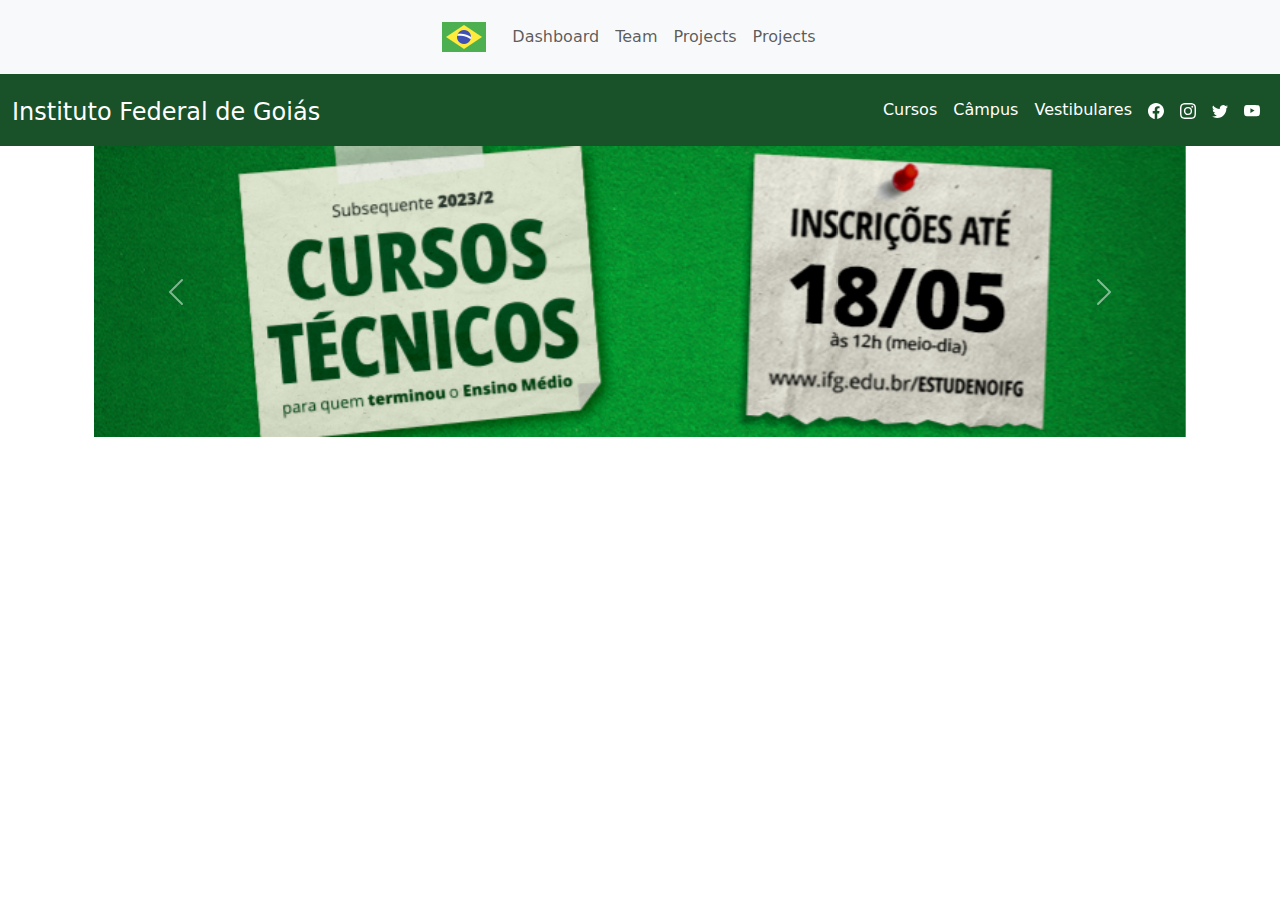
==== index.html @ 383c4b11 "Última versão em sala (08 mai 2023)" ====
<!DOCTYPE html>
<html lang="pt-br">
<head>
    <meta charset="UTF-8">
    <meta http-equiv="X-UA-Compatible" content="IE=edge">
    <meta name="viewport" content="width=device-width, initial-scale=1.0">
    <link rel="stylesheet" href="css/bootstrap.min.css">
    <link rel="stylesheet" href="css/style.css">
    <link rel="icon" href="img/image1.jfif">
    <title>Instituto Federal de Goiás</title>
</head>
<body>
   <header >
   <!-- Navbar -->
<nav class="navbar navbar-expand-lg navbar-light bg-light">
  <!-- Container wrapper -->
  <div class="container-fluid">
    <!-- Toggle button -->
    <button
      class="navbar-toggler"
      type="button"
      data-mdb-toggle="collapse"
      data-mdb-target="#navbarSupportedContent"
      aria-controls="navbarSupportedContent"
      aria-expanded="false"
      aria-label="Toggle navigation"
    >
      <i class="fas fa-bars"></i>
    </button>
    <div class="collapse navbar-collapse justify-content-center" id="navbarSupportedContent">
      <a class="navbar-brand mt-2 mt-lg-0" href="">
        <img
          src="img/brazil.png"
          alt="Bandeira do Brasil"
          loading="lazy"
        />
      </a>
      <ul class="navbar-nav mb-2 mb-lg-0">
        <li class="nav-item">
          <a class="nav-link" href="#">Dashboard</a>
        </li>
        <li class="nav-item">
          <a class="nav-link" href="#">Team</a>
        </li>
        <li class="nav-item">
          <a class="nav-link" href="#">Projects</a>
        </li>
      </li>
      <li class="nav-item">
        <a class="nav-link" href="#">Projects</a>
      </li>
      </ul>
    </div>
    <div class="d-flex align-items-center">
      <a class="text-reset me-3" href="#">
        <i class="fas fa-shopping-cart"></i>
      </a>
    </div>
  </div>
</nav>

<nav class="navbar navbar-expand-sm" style="background: #195128;">
        <div class="container-fluid">
            <h1>
                <a class="navbar-brand fs-4 fw-medium text-white" href="">Instituto Federal de Goiás</a>
            </h1>
         
          <button class="navbar-toggler" type="button" data-bs-toggle="collapse" data-bs-target="#navbarNav" aria-controls="navbarNav" aria-expanded="false" aria-label="Toggle navigation">
            <span class="navbar-toggler-icon"></span>
          </button>
          <div class="collapse navbar-collapse d-flex flex-row-reverse" id="navbarNav">
            <ul class="navbar-nav">
              <li class="nav-item">
                <a class="nav-link active text-white" aria-current="page" href="pages/cursos.html">Cursos</a>
              </li>
              <li class="nav-item">
                <a class="nav-link text-white" href="pages/campus.html">Câmpus</a>
              </li>
              <li class="nav-item">
                <a class="nav-link text-white" href="pages/vestibulares.html">Vestibulares</a>
              </li>
              <li class="nav-item">
                <a class="nav-link" href="#"><svg xmlns="http://www.w3.org/2000/svg" width="16" height="16" fill="currentColor" class="bi bi-facebook text-white" viewBox="0 0 16 16">
                    <path d="M16 8.049c0-4.446-3.582-8.05-8-8.05C3.58 0-.002 3.603-.002 8.05c0 4.017 2.926 7.347 6.75 7.951v-5.625h-2.03V8.05H6.75V6.275c0-2.017 1.195-3.131 3.022-3.131.876 0 1.791.157 1.791.157v1.98h-1.009c-.993 0-1.303.621-1.303 1.258v1.51h2.218l-.354 2.326H9.25V16c3.824-.604 6.75-3.934 6.75-7.951z"/>
                  </svg></a>
              </li>
              <li class="nav-item">
                <a class="nav-link" href="#"><svg xmlns="http://www.w3.org/2000/svg" width="16" height="16" fill="currentColor" class="bi bi-instagram text-white" viewBox="0 0 16 16">
                    <path d="M8 0C5.829 0 5.556.01 4.703.048 3.85.088 3.269.222 2.76.42a3.917 3.917 0 0 0-1.417.923A3.927 3.927 0 0 0 .42 2.76C.222 3.268.087 3.85.048 4.7.01 5.555 0 5.827 0 8.001c0 2.172.01 2.444.048 3.297.04.852.174 1.433.372 1.942.205.526.478.972.923 1.417.444.445.89.719 1.416.923.51.198 1.09.333 1.942.372C5.555 15.99 5.827 16 8 16s2.444-.01 3.298-.048c.851-.04 1.434-.174 1.943-.372a3.916 3.916 0 0 0 1.416-.923c.445-.445.718-.891.923-1.417.197-.509.332-1.09.372-1.942C15.99 10.445 16 10.173 16 8s-.01-2.445-.048-3.299c-.04-.851-.175-1.433-.372-1.941a3.926 3.926 0 0 0-.923-1.417A3.911 3.911 0 0 0 13.24.42c-.51-.198-1.092-.333-1.943-.372C10.443.01 10.172 0 7.998 0h.003zm-.717 1.442h.718c2.136 0 2.389.007 3.232.046.78.035 1.204.166 1.486.275.373.145.64.319.92.599.28.28.453.546.598.92.11.281.24.705.275 1.485.039.843.047 1.096.047 3.231s-.008 2.389-.047 3.232c-.035.78-.166 1.203-.275 1.485a2.47 2.47 0 0 1-.599.919c-.28.28-.546.453-.92.598-.28.11-.704.24-1.485.276-.843.038-1.096.047-3.232.047s-2.39-.009-3.233-.047c-.78-.036-1.203-.166-1.485-.276a2.478 2.478 0 0 1-.92-.598 2.48 2.48 0 0 1-.6-.92c-.109-.281-.24-.705-.275-1.485-.038-.843-.046-1.096-.046-3.233 0-2.136.008-2.388.046-3.231.036-.78.166-1.204.276-1.486.145-.373.319-.64.599-.92.28-.28.546-.453.92-.598.282-.11.705-.24 1.485-.276.738-.034 1.024-.044 2.515-.045v.002zm4.988 1.328a.96.96 0 1 0 0 1.92.96.96 0 0 0 0-1.92zm-4.27 1.122a4.109 4.109 0 1 0 0 8.217 4.109 4.109 0 0 0 0-8.217zm0 1.441a2.667 2.667 0 1 1 0 5.334 2.667 2.667 0 0 1 0-5.334z"/>
                  </svg></a>
              </li>
              <li class="nav-item">
                <a class="nav-link" href="#"><svg xmlns="http://www.w3.org/2000/svg" width="16" height="16" fill="currentColor" class="bi bi-twitter text-white" viewBox="0 0 16 16">
                    <path d="M5.026 15c6.038 0 9.341-5.003 9.341-9.334 0-.14 0-.282-.006-.422A6.685 6.685 0 0 0 16 3.542a6.658 6.658 0 0 1-1.889.518 3.301 3.301 0 0 0 1.447-1.817 6.533 6.533 0 0 1-2.087.793A3.286 3.286 0 0 0 7.875 6.03a9.325 9.325 0 0 1-6.767-3.429 3.289 3.289 0 0 0 1.018 4.382A3.323 3.323 0 0 1 .64 6.575v.045a3.288 3.288 0 0 0 2.632 3.218 3.203 3.203 0 0 1-.865.115 3.23 3.23 0 0 1-.614-.057 3.283 3.283 0 0 0 3.067 2.277A6.588 6.588 0 0 1 .78 13.58a6.32 6.32 0 0 1-.78-.045A9.344 9.344 0 0 0 5.026 15z"/>
                  </svg></a>
              </li>
              <li class="nav-item">
                <a class="nav-link" href="#"><svg xmlns="http://www.w3.org/2000/svg" width="16" height="16" fill="currentColor" class="bi bi-youtube text-white" viewBox="0 0 16 16">
                    <path d="M8.051 1.999h.089c.822.003 4.987.033 6.11.335a2.01 2.01 0 0 1 1.415 1.42c.101.38.172.883.22 1.402l.01.104.022.26.008.104c.065.914.073 1.77.074 1.957v.075c-.001.194-.01 1.108-.082 2.06l-.008.105-.009.104c-.05.572-.124 1.14-.235 1.558a2.007 2.007 0 0 1-1.415 1.42c-1.16.312-5.569.334-6.18.335h-.142c-.309 0-1.587-.006-2.927-.052l-.17-.006-.087-.004-.171-.007-.171-.007c-1.11-.049-2.167-.128-2.654-.26a2.007 2.007 0 0 1-1.415-1.419c-.111-.417-.185-.986-.235-1.558L.09 9.82l-.008-.104A31.4 31.4 0 0 1 0 7.68v-.123c.002-.215.01-.958.064-1.778l.007-.103.003-.052.008-.104.022-.26.01-.104c.048-.519.119-1.023.22-1.402a2.007 2.007 0 0 1 1.415-1.42c.487-.13 1.544-.21 2.654-.26l.17-.007.172-.006.086-.003.171-.007A99.788 99.788 0 0 1 7.858 2h.193zM6.4 5.209v4.818l4.157-2.408L6.4 5.209z"/>
                  </svg></a>
              </li>
            </ul>
          </div>
        </div>
      </nav>
   </header>

   <main class="container-fluid d-flex justify-content-center align-items-center">
    <div class="row container">
        <div class="col">
            <div id="carouselExample" class="carousel slide">
                <div class="carousel-inner">
                  <div class="carousel-item active">
                    <img src="img/carrossel1.png" class="d-block w-100" alt="...">
                  </div>
                  <div class="carousel-item">
                    <img src="img/carrossel2.png" class="d-block w-100" alt="...">
                  </div>
                  <div class="carousel-item">
                    <img src="img/carrossel3.png" class="d-block w-100" alt="...">
                  </div>
                  <div class="carousel-item">
                    <img src="img/carrossel4.png" class="d-block w-100" alt="...">
                  </div>
                </div>
                <button class="carousel-control-prev" type="button" data-bs-target="#carouselExample" data-bs-slide="prev">
                  <span class="carousel-control-prev-icon" aria-hidden="true"></span>
                  <span class="visually-hidden">Previous</span>
                </button>
                <button class="carousel-control-next" type="button" data-bs-target="#carouselExample" data-bs-slide="next">
                  <span class="carousel-control-next-icon" aria-hidden="true"></span>
                  <span class="visually-hidden">Next</span>
                </button>
              </div>
        </div>
    </div>
    <div>
      
    </div>
   
   </main>

    <script src="js/bootstrap.bundle.min.js"></script>
</body>
</html>
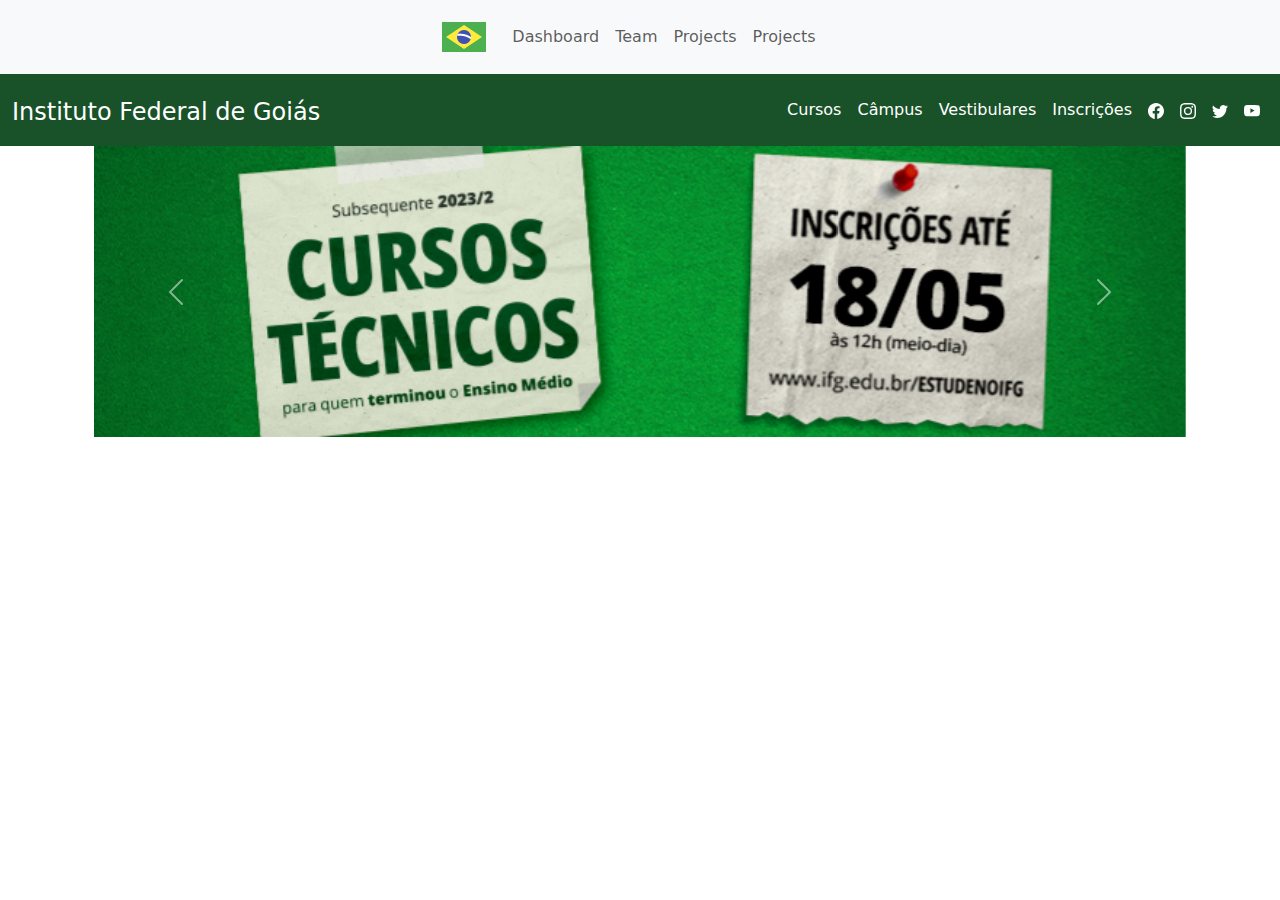
==== commit af73c4fa: "Adição de página de inscrição" ====
--- a/index.html
+++ b/index.html
@@ -80,6 +80,9 @@
                 <a class="nav-link text-white" href="pages/vestibulares.html">Vestibulares</a>
               </li>
               <li class="nav-item">
+                <a class="nav-link text-white" href="pages/inscricoes.html">Inscrições</a>
+              </li>
+              <li class="nav-item">
                 <a class="nav-link" href="#"><svg xmlns="http://www.w3.org/2000/svg" width="16" height="16" fill="currentColor" class="bi bi-facebook text-white" viewBox="0 0 16 16">
                     <path d="M16 8.049c0-4.446-3.582-8.05-8-8.05C3.58 0-.002 3.603-.002 8.05c0 4.017 2.926 7.347 6.75 7.951v-5.625h-2.03V8.05H6.75V6.275c0-2.017 1.195-3.131 3.022-3.131.876 0 1.791.157 1.791.157v1.98h-1.009c-.993 0-1.303.621-1.303 1.258v1.51h2.218l-.354 2.326H9.25V16c3.824-.604 6.75-3.934 6.75-7.951z"/>
                   </svg></a>
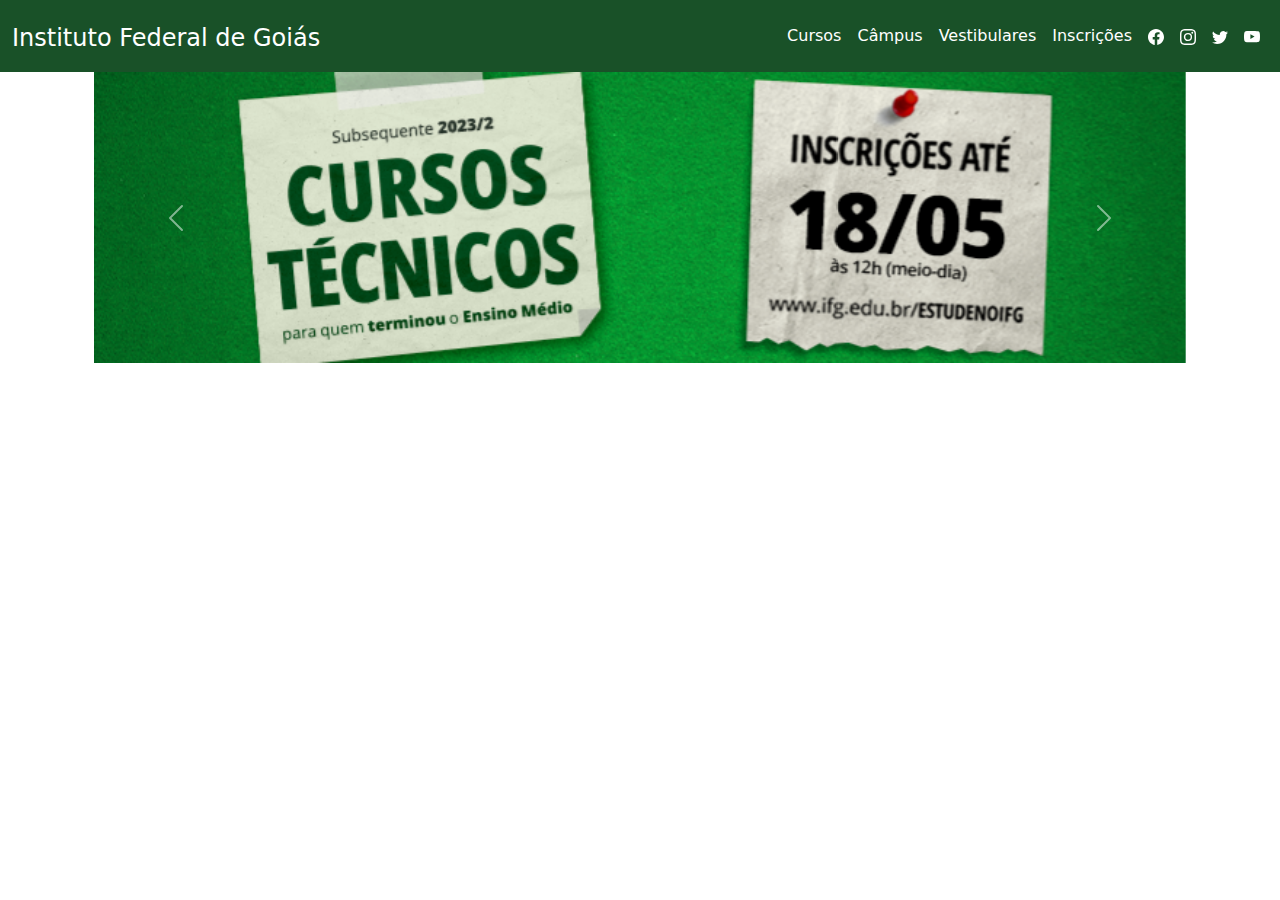
==== commit 5dd21e8b: "Preenchimento da página de inscrições" ====
--- a/index.html
+++ b/index.html
@@ -10,103 +10,55 @@
     <title>Instituto Federal de Goiás</title>
 </head>
 <body>
-   <header >
-   <!-- Navbar -->
-<nav class="navbar navbar-expand-lg navbar-light bg-light">
-  <!-- Container wrapper -->
-  <div class="container-fluid">
-    <!-- Toggle button -->
-    <button
-      class="navbar-toggler"
-      type="button"
-      data-mdb-toggle="collapse"
-      data-mdb-target="#navbarSupportedContent"
-      aria-controls="navbarSupportedContent"
-      aria-expanded="false"
-      aria-label="Toggle navigation"
-    >
-      <i class="fas fa-bars"></i>
-    </button>
-    <div class="collapse navbar-collapse justify-content-center" id="navbarSupportedContent">
-      <a class="navbar-brand mt-2 mt-lg-0" href="">
-        <img
-          src="img/brazil.png"
-          alt="Bandeira do Brasil"
-          loading="lazy"
-        />
-      </a>
-      <ul class="navbar-nav mb-2 mb-lg-0">
-        <li class="nav-item">
-          <a class="nav-link" href="#">Dashboard</a>
-        </li>
-        <li class="nav-item">
-          <a class="nav-link" href="#">Team</a>
-        </li>
-        <li class="nav-item">
-          <a class="nav-link" href="#">Projects</a>
-        </li>
-      </li>
-      <li class="nav-item">
-        <a class="nav-link" href="#">Projects</a>
-      </li>
-      </ul>
-    </div>
-    <div class="d-flex align-items-center">
-      <a class="text-reset me-3" href="#">
-        <i class="fas fa-shopping-cart"></i>
-      </a>
-    </div>
-  </div>
-</nav>
+  <header >
 
-<nav class="navbar navbar-expand-sm" style="background: #195128;">
-        <div class="container-fluid">
-            <h1>
-                <a class="navbar-brand fs-4 fw-medium text-white" href="">Instituto Federal de Goiás</a>
-            </h1>
-         
-          <button class="navbar-toggler" type="button" data-bs-toggle="collapse" data-bs-target="#navbarNav" aria-controls="navbarNav" aria-expanded="false" aria-label="Toggle navigation">
-            <span class="navbar-toggler-icon"></span>
-          </button>
-          <div class="collapse navbar-collapse d-flex flex-row-reverse" id="navbarNav">
-            <ul class="navbar-nav">
-              <li class="nav-item">
-                <a class="nav-link active text-white" aria-current="page" href="pages/cursos.html">Cursos</a>
-              </li>
-              <li class="nav-item">
-                <a class="nav-link text-white" href="pages/campus.html">Câmpus</a>
-              </li>
-              <li class="nav-item">
-                <a class="nav-link text-white" href="pages/vestibulares.html">Vestibulares</a>
-              </li>
-              <li class="nav-item">
-                <a class="nav-link text-white" href="pages/inscricoes.html">Inscrições</a>
-              </li>
-              <li class="nav-item">
-                <a class="nav-link" href="#"><svg xmlns="http://www.w3.org/2000/svg" width="16" height="16" fill="currentColor" class="bi bi-facebook text-white" viewBox="0 0 16 16">
-                    <path d="M16 8.049c0-4.446-3.582-8.05-8-8.05C3.58 0-.002 3.603-.002 8.05c0 4.017 2.926 7.347 6.75 7.951v-5.625h-2.03V8.05H6.75V6.275c0-2.017 1.195-3.131 3.022-3.131.876 0 1.791.157 1.791.157v1.98h-1.009c-.993 0-1.303.621-1.303 1.258v1.51h2.218l-.354 2.326H9.25V16c3.824-.604 6.75-3.934 6.75-7.951z"/>
-                  </svg></a>
-              </li>
-              <li class="nav-item">
-                <a class="nav-link" href="#"><svg xmlns="http://www.w3.org/2000/svg" width="16" height="16" fill="currentColor" class="bi bi-instagram text-white" viewBox="0 0 16 16">
-                    <path d="M8 0C5.829 0 5.556.01 4.703.048 3.85.088 3.269.222 2.76.42a3.917 3.917 0 0 0-1.417.923A3.927 3.927 0 0 0 .42 2.76C.222 3.268.087 3.85.048 4.7.01 5.555 0 5.827 0 8.001c0 2.172.01 2.444.048 3.297.04.852.174 1.433.372 1.942.205.526.478.972.923 1.417.444.445.89.719 1.416.923.51.198 1.09.333 1.942.372C5.555 15.99 5.827 16 8 16s2.444-.01 3.298-.048c.851-.04 1.434-.174 1.943-.372a3.916 3.916 0 0 0 1.416-.923c.445-.445.718-.891.923-1.417.197-.509.332-1.09.372-1.942C15.99 10.445 16 10.173 16 8s-.01-2.445-.048-3.299c-.04-.851-.175-1.433-.372-1.941a3.926 3.926 0 0 0-.923-1.417A3.911 3.911 0 0 0 13.24.42c-.51-.198-1.092-.333-1.943-.372C10.443.01 10.172 0 7.998 0h.003zm-.717 1.442h.718c2.136 0 2.389.007 3.232.046.78.035 1.204.166 1.486.275.373.145.64.319.92.599.28.28.453.546.598.92.11.281.24.705.275 1.485.039.843.047 1.096.047 3.231s-.008 2.389-.047 3.232c-.035.78-.166 1.203-.275 1.485a2.47 2.47 0 0 1-.599.919c-.28.28-.546.453-.92.598-.28.11-.704.24-1.485.276-.843.038-1.096.047-3.232.047s-2.39-.009-3.233-.047c-.78-.036-1.203-.166-1.485-.276a2.478 2.478 0 0 1-.92-.598 2.48 2.48 0 0 1-.6-.92c-.109-.281-.24-.705-.275-1.485-.038-.843-.046-1.096-.046-3.233 0-2.136.008-2.388.046-3.231.036-.78.166-1.204.276-1.486.145-.373.319-.64.599-.92.28-.28.546-.453.92-.598.282-.11.705-.24 1.485-.276.738-.034 1.024-.044 2.515-.045v.002zm4.988 1.328a.96.96 0 1 0 0 1.92.96.96 0 0 0 0-1.92zm-4.27 1.122a4.109 4.109 0 1 0 0 8.217 4.109 4.109 0 0 0 0-8.217zm0 1.441a2.667 2.667 0 1 1 0 5.334 2.667 2.667 0 0 1 0-5.334z"/>
-                  </svg></a>
-              </li>
-              <li class="nav-item">
-                <a class="nav-link" href="#"><svg xmlns="http://www.w3.org/2000/svg" width="16" height="16" fill="currentColor" class="bi bi-twitter text-white" viewBox="0 0 16 16">
-                    <path d="M5.026 15c6.038 0 9.341-5.003 9.341-9.334 0-.14 0-.282-.006-.422A6.685 6.685 0 0 0 16 3.542a6.658 6.658 0 0 1-1.889.518 3.301 3.301 0 0 0 1.447-1.817 6.533 6.533 0 0 1-2.087.793A3.286 3.286 0 0 0 7.875 6.03a9.325 9.325 0 0 1-6.767-3.429 3.289 3.289 0 0 0 1.018 4.382A3.323 3.323 0 0 1 .64 6.575v.045a3.288 3.288 0 0 0 2.632 3.218 3.203 3.203 0 0 1-.865.115 3.23 3.23 0 0 1-.614-.057 3.283 3.283 0 0 0 3.067 2.277A6.588 6.588 0 0 1 .78 13.58a6.32 6.32 0 0 1-.78-.045A9.344 9.344 0 0 0 5.026 15z"/>
-                  </svg></a>
-              </li>
-              <li class="nav-item">
-                <a class="nav-link" href="#"><svg xmlns="http://www.w3.org/2000/svg" width="16" height="16" fill="currentColor" class="bi bi-youtube text-white" viewBox="0 0 16 16">
-                    <path d="M8.051 1.999h.089c.822.003 4.987.033 6.11.335a2.01 2.01 0 0 1 1.415 1.42c.101.38.172.883.22 1.402l.01.104.022.26.008.104c.065.914.073 1.77.074 1.957v.075c-.001.194-.01 1.108-.082 2.06l-.008.105-.009.104c-.05.572-.124 1.14-.235 1.558a2.007 2.007 0 0 1-1.415 1.42c-1.16.312-5.569.334-6.18.335h-.142c-.309 0-1.587-.006-2.927-.052l-.17-.006-.087-.004-.171-.007-.171-.007c-1.11-.049-2.167-.128-2.654-.26a2.007 2.007 0 0 1-1.415-1.419c-.111-.417-.185-.986-.235-1.558L.09 9.82l-.008-.104A31.4 31.4 0 0 1 0 7.68v-.123c.002-.215.01-.958.064-1.778l.007-.103.003-.052.008-.104.022-.26.01-.104c.048-.519.119-1.023.22-1.402a2.007 2.007 0 0 1 1.415-1.42c.487-.13 1.544-.21 2.654-.26l.17-.007.172-.006.086-.003.171-.007A99.788 99.788 0 0 1 7.858 2h.193zM6.4 5.209v4.818l4.157-2.408L6.4 5.209z"/>
-                  </svg></a>
-              </li>
-            </ul>
-          </div>
-        </div>
-      </nav>
-   </header>
+    <nav class="navbar navbar-expand-sm" style="background: #195128;">
+            <div class="container-fluid">
+                <h1>
+                    <a class="navbar-brand fs-4 fw-medium text-white" href="">Instituto Federal de Goiás</a>
+                </h1>
+              <button class="navbar-toggler" type="button" data-bs-toggle="collapse" data-bs-target="#navbarNav" aria-controls="navbarNav" aria-expanded="false" aria-label="Toggle navigation">
+                <span class="navbar-toggler-icon"></span>
+              </button>
+              <div class="collapse navbar-collapse d-flex flex-row-reverse" id="navbarNav">
+                <ul class="navbar-nav">
+                  <li class="nav-item">
+                    <a class="nav-link active text-white" aria-current="page" href="pages/cursos.html">Cursos</a>
+                  </li>
+                  <li class="nav-item">
+                    <a class="nav-link text-white" href="pages/campus.html">Câmpus</a>
+                  </li>
+                  <li class="nav-item">
+                    <a class="nav-link text-white" href="pages/vestibulares.html">Vestibulares</a>
+                  </li>
+                  <li class="nav-item">
+                    <a class="nav-link text-white" href="pages/inscricoes.html">Inscrições</a>
+                  </li>
+                  <li class="nav-item">
+                    <a class="nav-link" href="#"><svg xmlns="http://www.w3.org/2000/svg" width="16" height="16" fill="currentColor" class="bi bi-facebook text-white" viewBox="0 0 16 16">
+                        <path d="M16 8.049c0-4.446-3.582-8.05-8-8.05C3.58 0-.002 3.603-.002 8.05c0 4.017 2.926 7.347 6.75 7.951v-5.625h-2.03V8.05H6.75V6.275c0-2.017 1.195-3.131 3.022-3.131.876 0 1.791.157 1.791.157v1.98h-1.009c-.993 0-1.303.621-1.303 1.258v1.51h2.218l-.354 2.326H9.25V16c3.824-.604 6.75-3.934 6.75-7.951z"/>
+                      </svg></a>
+                  </li>
+                  <li class="nav-item">
+                    <a class="nav-link" href="#"><svg xmlns="http://www.w3.org/2000/svg" width="16" height="16" fill="currentColor" class="bi bi-instagram text-white" viewBox="0 0 16 16">
+                        <path d="M8 0C5.829 0 5.556.01 4.703.048 3.85.088 3.269.222 2.76.42a3.917 3.917 0 0 0-1.417.923A3.927 3.927 0 0 0 .42 2.76C.222 3.268.087 3.85.048 4.7.01 5.555 0 5.827 0 8.001c0 2.172.01 2.444.048 3.297.04.852.174 1.433.372 1.942.205.526.478.972.923 1.417.444.445.89.719 1.416.923.51.198 1.09.333 1.942.372C5.555 15.99 5.827 16 8 16s2.444-.01 3.298-.048c.851-.04 1.434-.174 1.943-.372a3.916 3.916 0 0 0 1.416-.923c.445-.445.718-.891.923-1.417.197-.509.332-1.09.372-1.942C15.99 10.445 16 10.173 16 8s-.01-2.445-.048-3.299c-.04-.851-.175-1.433-.372-1.941a3.926 3.926 0 0 0-.923-1.417A3.911 3.911 0 0 0 13.24.42c-.51-.198-1.092-.333-1.943-.372C10.443.01 10.172 0 7.998 0h.003zm-.717 1.442h.718c2.136 0 2.389.007 3.232.046.78.035 1.204.166 1.486.275.373.145.64.319.92.599.28.28.453.546.598.92.11.281.24.705.275 1.485.039.843.047 1.096.047 3.231s-.008 2.389-.047 3.232c-.035.78-.166 1.203-.275 1.485a2.47 2.47 0 0 1-.599.919c-.28.28-.546.453-.92.598-.28.11-.704.24-1.485.276-.843.038-1.096.047-3.232.047s-2.39-.009-3.233-.047c-.78-.036-1.203-.166-1.485-.276a2.478 2.478 0 0 1-.92-.598 2.48 2.48 0 0 1-.6-.92c-.109-.281-.24-.705-.275-1.485-.038-.843-.046-1.096-.046-3.233 0-2.136.008-2.388.046-3.231.036-.78.166-1.204.276-1.486.145-.373.319-.64.599-.92.28-.28.546-.453.92-.598.282-.11.705-.24 1.485-.276.738-.034 1.024-.044 2.515-.045v.002zm4.988 1.328a.96.96 0 1 0 0 1.92.96.96 0 0 0 0-1.92zm-4.27 1.122a4.109 4.109 0 1 0 0 8.217 4.109 4.109 0 0 0 0-8.217zm0 1.441a2.667 2.667 0 1 1 0 5.334 2.667 2.667 0 0 1 0-5.334z"/>
+                      </svg></a>
+                  </li>
+                  <li class="nav-item">
+                    <a class="nav-link" href="#"><svg xmlns="http://www.w3.org/2000/svg" width="16" height="16" fill="currentColor" class="bi bi-twitter text-white" viewBox="0 0 16 16">
+                        <path d="M5.026 15c6.038 0 9.341-5.003 9.341-9.334 0-.14 0-.282-.006-.422A6.685 6.685 0 0 0 16 3.542a6.658 6.658 0 0 1-1.889.518 3.301 3.301 0 0 0 1.447-1.817 6.533 6.533 0 0 1-2.087.793A3.286 3.286 0 0 0 7.875 6.03a9.325 9.325 0 0 1-6.767-3.429 3.289 3.289 0 0 0 1.018 4.382A3.323 3.323 0 0 1 .64 6.575v.045a3.288 3.288 0 0 0 2.632 3.218 3.203 3.203 0 0 1-.865.115 3.23 3.23 0 0 1-.614-.057 3.283 3.283 0 0 0 3.067 2.277A6.588 6.588 0 0 1 .78 13.58a6.32 6.32 0 0 1-.78-.045A9.344 9.344 0 0 0 5.026 15z"/>
+                      </svg></a>
+                  </li>
+                  <li class="nav-item">
+                    <a class="nav-link" href="#"><svg xmlns="http://www.w3.org/2000/svg" width="16" height="16" fill="currentColor" class="bi bi-youtube text-white" viewBox="0 0 16 16">
+                        <path d="M8.051 1.999h.089c.822.003 4.987.033 6.11.335a2.01 2.01 0 0 1 1.415 1.42c.101.38.172.883.22 1.402l.01.104.022.26.008.104c.065.914.073 1.77.074 1.957v.075c-.001.194-.01 1.108-.082 2.06l-.008.105-.009.104c-.05.572-.124 1.14-.235 1.558a2.007 2.007 0 0 1-1.415 1.42c-1.16.312-5.569.334-6.18.335h-.142c-.309 0-1.587-.006-2.927-.052l-.17-.006-.087-.004-.171-.007-.171-.007c-1.11-.049-2.167-.128-2.654-.26a2.007 2.007 0 0 1-1.415-1.419c-.111-.417-.185-.986-.235-1.558L.09 9.82l-.008-.104A31.4 31.4 0 0 1 0 7.68v-.123c.002-.215.01-.958.064-1.778l.007-.103.003-.052.008-.104.022-.26.01-.104c.048-.519.119-1.023.22-1.402a2.007 2.007 0 0 1 1.415-1.42c.487-.13 1.544-.21 2.654-.26l.17-.007.172-.006.086-.003.171-.007A99.788 99.788 0 0 1 7.858 2h.193zM6.4 5.209v4.818l4.157-2.408L6.4 5.209z"/>
+                      </svg></a>
+                  </li>
+                </ul>
+              </div>
+            </div>
+          </nav>
+  </header>
 
    <main class="container-fluid d-flex justify-content-center align-items-center">
     <div class="row container">
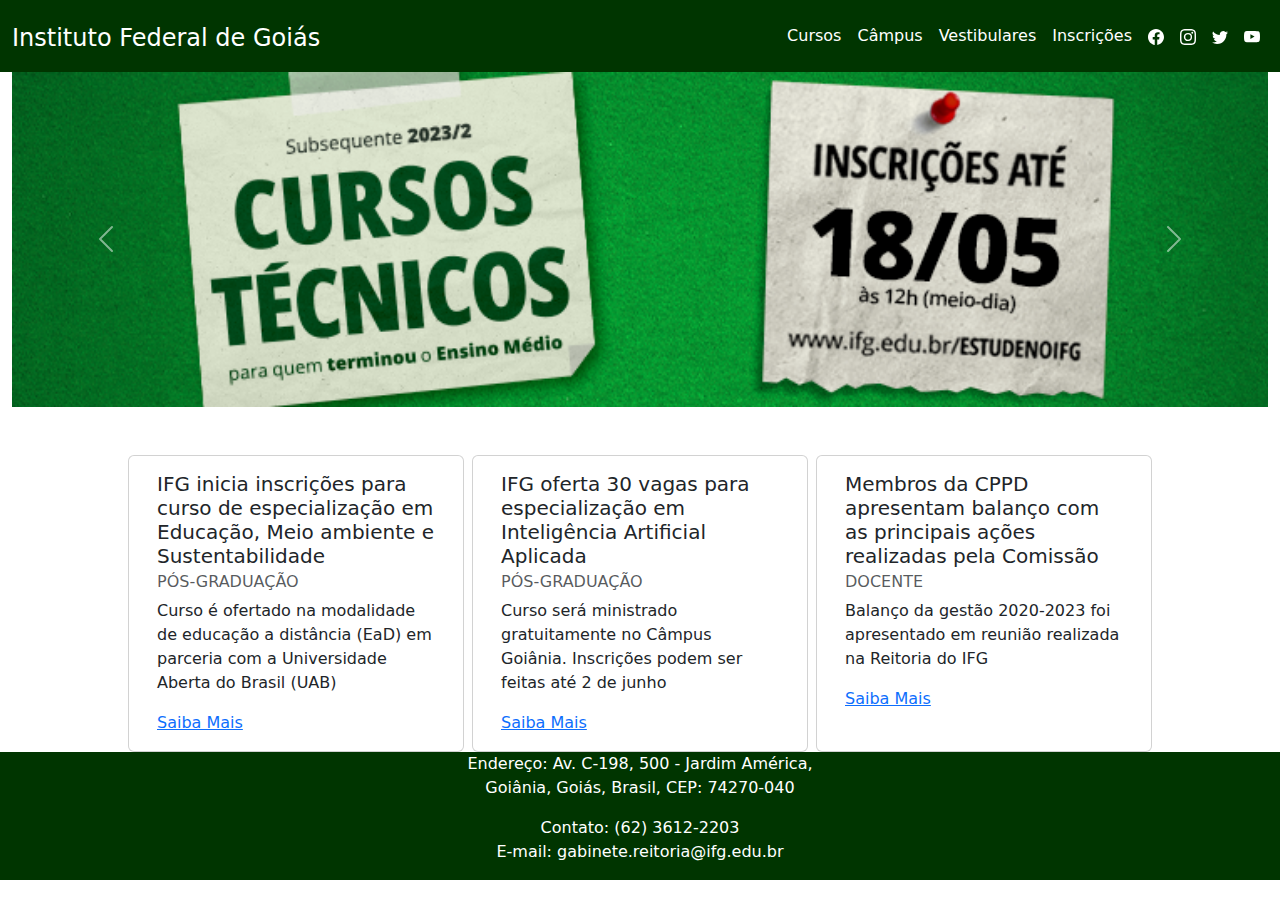
==== commit 8a3c5ace: "Última Versão(14 mai 2023)" ====
--- a/index.html
+++ b/index.html
@@ -11,8 +11,7 @@
 </head>
 <body>
   <header >
-
-    <nav class="navbar navbar-expand-sm" style="background: #195128;">
+    <nav class="navbar navbar-expand-sm" style="background: #003500;">
             <div class="container-fluid">
                 <h1>
                     <a class="navbar-brand fs-4 fw-medium text-white" href="">Instituto Federal de Goiás</a>
@@ -60,41 +59,83 @@
           </nav>
   </header>
 
-   <main class="container-fluid d-flex justify-content-center align-items-center">
-    <div class="row container">
-        <div class="col">
-            <div id="carouselExample" class="carousel slide">
-                <div class="carousel-inner">
-                  <div class="carousel-item active">
-                    <img src="img/carrossel1.png" class="d-block w-100" alt="...">
+  <main class="container-fluid d-flex justify-content-center align-items-center">
+      <div class="row">
+        <div class=" col-12">
+          <div class="col">
+              <div id="carouselExample" class="carousel slide">
+                  <div class="carousel-inner">
+                    <div class="carousel-item active">
+                      <img src="img/carrossel1.png" class="d-block w-100" alt="...">
+                    </div>
+                    <div class="carousel-item">
+                      <img src="img/carrossel2.png" class="d-block w-100" alt="...">
+                    </div>
+                    <div class="carousel-item">
+                      <img src="img/carrossel3.png" class="d-block w-100" alt="...">
+                    </div>
+                    <div class="carousel-item">
+                      <img src="img/carrossel4.png" class="d-block w-100" alt="...">
+                    </div>
                   </div>
-                  <div class="carousel-item">
-                    <img src="img/carrossel2.png" class="d-block w-100" alt="...">
-                  </div>
-                  <div class="carousel-item">
-                    <img src="img/carrossel3.png" class="d-block w-100" alt="...">
-                  </div>
-                  <div class="carousel-item">
-                    <img src="img/carrossel4.png" class="d-block w-100" alt="...">
-                  </div>
+                  <button class="carousel-control-prev" type="button" data-bs-target="#carouselExample" data-bs-slide="prev">
+                    <span class="carousel-control-prev-icon" aria-hidden="true"></span>
+                    <span class="visually-hidden">Previous</span>
+                  </button>
+                  <button class="carousel-control-next" type="button" data-bs-target="#carouselExample" data-bs-slide="next">
+                    <span class="carousel-control-next-icon" aria-hidden="true"></span>
+                    <span class="visually-hidden">Next</span>
+                  </button>
                 </div>
-                <button class="carousel-control-prev" type="button" data-bs-target="#carouselExample" data-bs-slide="prev">
-                  <span class="carousel-control-prev-icon" aria-hidden="true"></span>
-                  <span class="visually-hidden">Previous</span>
-                </button>
-                <button class="carousel-control-next" type="button" data-bs-target="#carouselExample" data-bs-slide="next">
-                  <span class="carousel-control-next-icon" aria-hidden="true"></span>
-                  <span class="visually-hidden">Next</span>
-                </button>
+          </div>
+        </div>
+        <div class="container">
+          <div class="row d-flex flex-row justify-content-center mt-5">
+            <div class="card col-xs-4 col-md-4 me-2" style="width: 21rem;">
+              <div class="card-body">
+                <h5 class="card-title">IFG inicia inscrições para curso de especialização em Educação, Meio ambiente e Sustentabilidade</h5>
+                <h6 class="card-subtitle mb-2 text-body-secondary">PÓS-GRADUAÇÃO</h6>
+                <p class="card-text">Curso é ofertado na modalidade de educação a distância (EaD) em parceria com a Universidade Aberta do Brasil (UAB)</p>
+                <a href="https://www.ifg.edu.br/component/content/article/17-ifg/ultimas-noticias/33927-inscricoesmeioambiente" class="card-link">Saiba Mais</a>
               </div>
+            </div>
+            <div class="card col-xs-4 col-md-4 me-2" style="width: 21rem;">
+              <div class="card-body">
+                <h5 class="card-title">IFG oferta 30 vagas para especialização em Inteligência Artificial Aplicada</h5>
+                <h6 class="card-subtitle mb-2 text-body-secondary">PÓS-GRADUAÇÃO</h6>
+                <p class="card-text">Curso será ministrado gratuitamente no Câmpus Goiânia. Inscrições podem ser feitas até 2 de junho</p>
+                <a href="https://www.ifg.edu.br/component/content/article/17-ifg/ultimas-noticias/33891-ifg-oferta-30-vagas-para-especializacao-em-inteligencia-artificial-aplicada" class="card-link">Saiba Mais</a>
+              </div>
+            </div>
+            <div class="card col-xs-4 col-md-4" style="width: 21rem;">
+              <div class="card-body">
+                <h5 class="card-title">Membros da CPPD apresentam balanço com as principais ações realizadas pela Comissão</h5>
+                <h6 class="card-subtitle mb-2 text-body-secondary">DOCENTE</h6>
+                <p class="card-text">Balanço da gestão 2020-2023 foi apresentado em reunião realizada na Reitoria do IFG</p>
+                <a href="https://www.ifg.edu.br/component/content/article/17-ifg/ultimas-noticias/33902-comissao-gestao" class="card-link">Saiba Mais</a>
+              </div>
+            </div>
+          </div>
         </div>
+      
+      </div>
+  </main>
+  <footer class="d-flex justify-content-center" style="background: #003500;">
+    <div>
+      <p class="text-center text-white">
+        Endereço: Av. C-198, 500 - Jardim América, <br/> Goiânia, Goiás, Brasil, CEP: 74270-040
+      </p>
+      <p class="text-center text-white">
+        Contato: (62) 3612-2203
+        <br/>
+        E-mail: gabinete.reitoria@ifg.edu.br
+      </p>
     </div>
-    <div>
-      
-    </div>
-   
-   </main>
+  </footer>
 
-    <script src="js/bootstrap.bundle.min.js"></script>
+    <script src="js/bootstrap.bundle.min.js">
+      const collapseElementList = document.querySelectorAll('.collapse')
+      const collapseList = [...collapseElementList].map(collapseEl => new bootstrap.Collapse(collapseEl))
+    </script>
 </body>
 </html>--- a/css/style.css
+++ b/css/style.css
@@ -0,0 +1,16 @@
+.collapse {
+    &:not(.show) {
+    display: none;
+    }
+}  
+.collapsing {
+    height: 0;
+    overflow: hidden;
+    @include transition($transition-collapse);
+
+    &.collapse-horizontal {
+        width: 0;
+        height: auto;
+        @include transition($transition-collapse-width);
+    }
+}